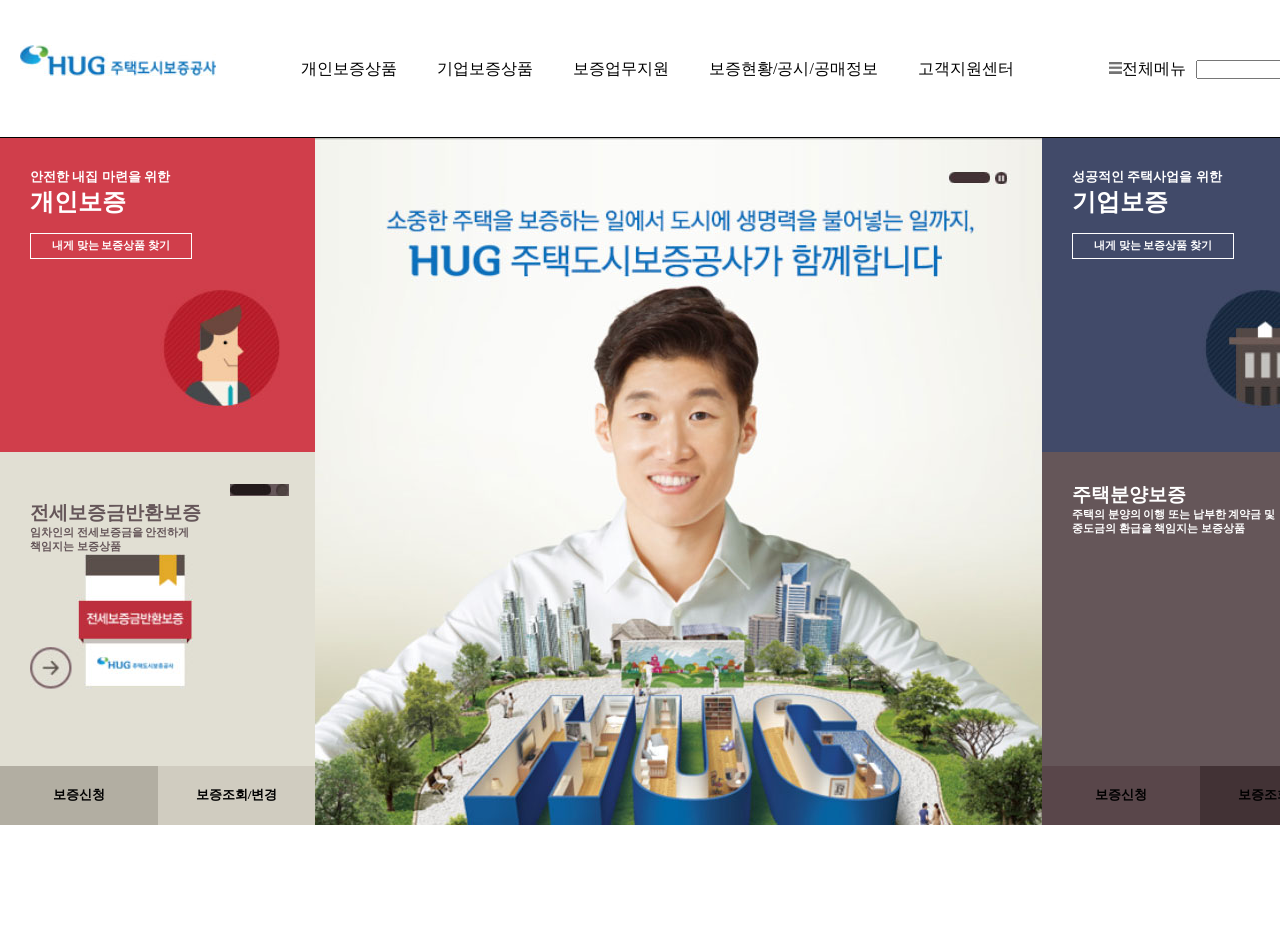
==== index.html @ 5ee12193 "커밋_01" ====
<!DOCTYPE html>
<html lang="ko">
<head>
    <meta charset="UTF-8">
    <meta name="viewport" content="width=device-width, initial-scale=1.0">
    <link rel="stylesheet" href="css/home_style.css">
    <title>HUG주택도시보증공사</title>
</head>
<body>
    <header id="header">
        <div class="container">
            <nav id="nav">
                <div id="logo">
                    <a href="index.html"><img src="img/logo.jpg" alt="HUGlogo"></a>
                </div>
                <ul class="gnb">
                    <li><a href="#">개인보증상품</a></li>
                    <li><a href="#">기업보증상품</a></li>
                    <li><a href="#">보증업무지원</a></li>
                    <li><a href="#">보증현황&sol;공시&sol;공매정보</a></li>
                    <li><a href="#">고객지원센터</a></li>
                </ul>
                <ul class="lnb">
                    <li><a href="#"><img src="img/bar.jpg" alt="bar">전체메뉴</a></li>
                    <form action="">
                        <input class="search" type="search">
                        <input class="button" type="button">
                    </form>
                </ul>
            </nav>
        </div>
    </header>
    <main id="main">
        <div class="container">
            <div class="content1">
                <div class="cont1_box1">
                    <h5>안전한 내집 마련을 위한</h5>
                    <h2>개인보증</h2>
                    <a href="#"><h6>내게 맞는 보증상품 찾기</h6></a>
                    <img src="img/img_01.jpg" alt="img_01">
                </div>
                <div class="cont1_box2">
                    <img class="dot02" src="img/dot_02.jpg" alt="dot_02">
                    <h3>전세보증금반환보증</h3>
                    <h6>임차인의 전세보증금을 안전하게
                        <p>책임지는 보증상품</p></h6>
                    <img src="img/arrow_01.jpg" alt="arrow_01">
                    <img src="img/img_03.jpg" alt="img_03">
                </div>
                <div class="cont1_box3">
                    <div class="cont1_3sbox1">
                        <h5>보증신청</h5>
                    </div>
                    <div class="cont1_3sbox2">
                        <h5>보증조회&sol;변경</h5>
                    </div>
                </div>
            </div>
            <div class="content2">
                <div class="cont2_box1">
                    <img src="img/center_img.jpg" alt="center">
                </div>
            </div>
            <div class="content3">
                <div class="cont3_box1">
                    <h5>성공적인 주택사업을 위한</h5>
                    <h2>기업보증</h2>
                    <a href="#"><h6>내게 맞는 보증상품 찾기</h6></a>
                    <img src="img/img_02.jpg" alt="img_01">
                </div>
                <div class="cont3_box2">
                    <h3>주택분양보증</h3>
                    <h6>주택의 분양의 이행 또는 납부한 계약금 및
                        <p>중도금의 환급을 책임지는 보증상품</p></h6>
                </div>
                <div class="cont3_box3">
                    <div class="cont3_3sbox1">
                        <h5>보증신청</h5>
                    </div>
                    <div class="cont3_3sbox2">
                        <h5>보증조회&sol;변경</h5>
                    </div>
                </div>
            </div>
        </div>
    </main>
    <footer id="footer">
        <div class="container"></div>
    </footer>
</body>
</html>
---- css/home_style.css ----
/* font */

/* reset */
*{margin: 0; padding: 0;}
li{list-style: none;}
a{text-decoration: none; color: black;}

/* layout */
#header{
  width: 100%;
  height: 97px;
  background-color: white;
  /* background-color: rgb(197, 197, 197); */
  margin: 0 auto;
  padding: 20px;
  border-bottom: 1px solid black;
}
#main{
  width: 100%;
  /* height: 687px; */
  background-color: rgb(192, 192, 192);
  /* background-color: grey; */
  margin: 0 auto;
}
#footer{
  width: 100%;
  height: 100px;
  background-color: white;
  /* background-color: rgb(49, 49, 49); */
  margin: 0 auto;
}
.container{
  width: 1357px;
  margin: 0 auto;
  /* background-color: rgba(255, 155, 155, 0.5); */
}





/* header */
#haeder>.container{
  display: flex;
  margin: 0 auto;
}
#nav{
  /* height: 97px; */
  display: flex;
  justify-content: space-between;
  line-height: 97px;
}
#nav #logo{
  padding-top: 2px;
}
#nav ul.gnb{
  display: flex;
  /* margin: 0 auto; */
}
#nav ul.gnb li{
  padding: 0 20px;
}
#nav ul.gnb li a{
  display: inline-block;
}
#nav ul.gnb li a:hover{
  color: aqua;
}
#nav ul.lnb{
  display: flex;
}
#nav ul.lnb li{
  padding: 0 10px;
}
#nav ul.lnb li a{}
#nav ul.lnb li a:hover{
  color: aqua;
}




/* main */
#main>.container{
  display: flex;  
}
.content1{
  width: 315px;
  height: 687px;
}
.cont1_box1{
  width: 315px;
  height: 314px;
  background-color: #d03e4b;
  color: white;
  padding: 30px;
  box-sizing: border-box;
}
.cont1_box1 img{
  position: relative;
  left: 130px;
  top: 30px;
}
.cont1_box1 h2{
  padding-bottom: 15px;
}
.cont1_box1 a h6{
  width: 150px;
  border: 1px solid white;
  padding: 5px;
  text-align: center;
  color: white;
}
.cont1_box2{
  width: 315px;
  height: 314px;
  background-color: #e1dfd3;

  color: #655659;
  padding: 30px;
  box-sizing: border-box;
}
.cont1_box2 img.dot02{
  position: relative;
  left: 200px;
}

.cont1_box3{
  width: 315px;
  height: 59px;
  display: flex;
  flex-wrap: wrap;
}
.cont1_3sbox1{
  width: 158px;
  height: 59px;
  background-color:#b2aea2;
  text-align: center;
  padding: 20px;
  box-sizing: border-box;
}
.cont1_3sbox2{
  width: 157px;
  height: 59px;
  background-color: #d0ccc0;
  text-align: center;
  padding: 20px;
  box-sizing: border-box;
}
.content2{
  width: 727px;
  height: 687px;
}
.cont2_box1{
  width: 727px;
  height: 687px;
  background-color: yellow;
}
.content3{
  width: 315px;
  height: 687px;
  /* display: flex; */
  /* flex-wrap: wrap; */
}
.cont3_box1{
  width: 315px;
  height: 314px;
  background-color: #414a69;
  color: white;
  padding: 30px;
  box-sizing: border-box;
}
.cont3_box1 img{
  position: relative;
  left: 130px;
  top: 30px;
}
.cont3_box1 h2{
  padding-bottom: 15px;
}
.cont3_box1 a h6{
  width: 150px;
  border: 1px solid white;
  padding: 5px;
  text-align: center;
  color: white;
}
.cont3_box2{
  width: 315px;
  height: 314px;
  background-color: #655659;
  color: white;
  padding: 30px;
  box-sizing: border-box;
}
.cont3_box3{
  width: 315px;
  height: 59px;
  /* background-color: yellowgreen; */
  display: flex;
  flex-wrap: wrap;
}
.cont3_3sbox1{
  width: 158px;
  height: 59px;
  background-color: #59464a;
  text-align: center;
  padding: 20px;
  box-sizing: border-box;
}
.cont3_3sbox2{
  width: 157px;
  height: 59px;
  background-color: #423235;
  text-align: center;
  padding: 20px;
  box-sizing: border-box;
}



/* footer */
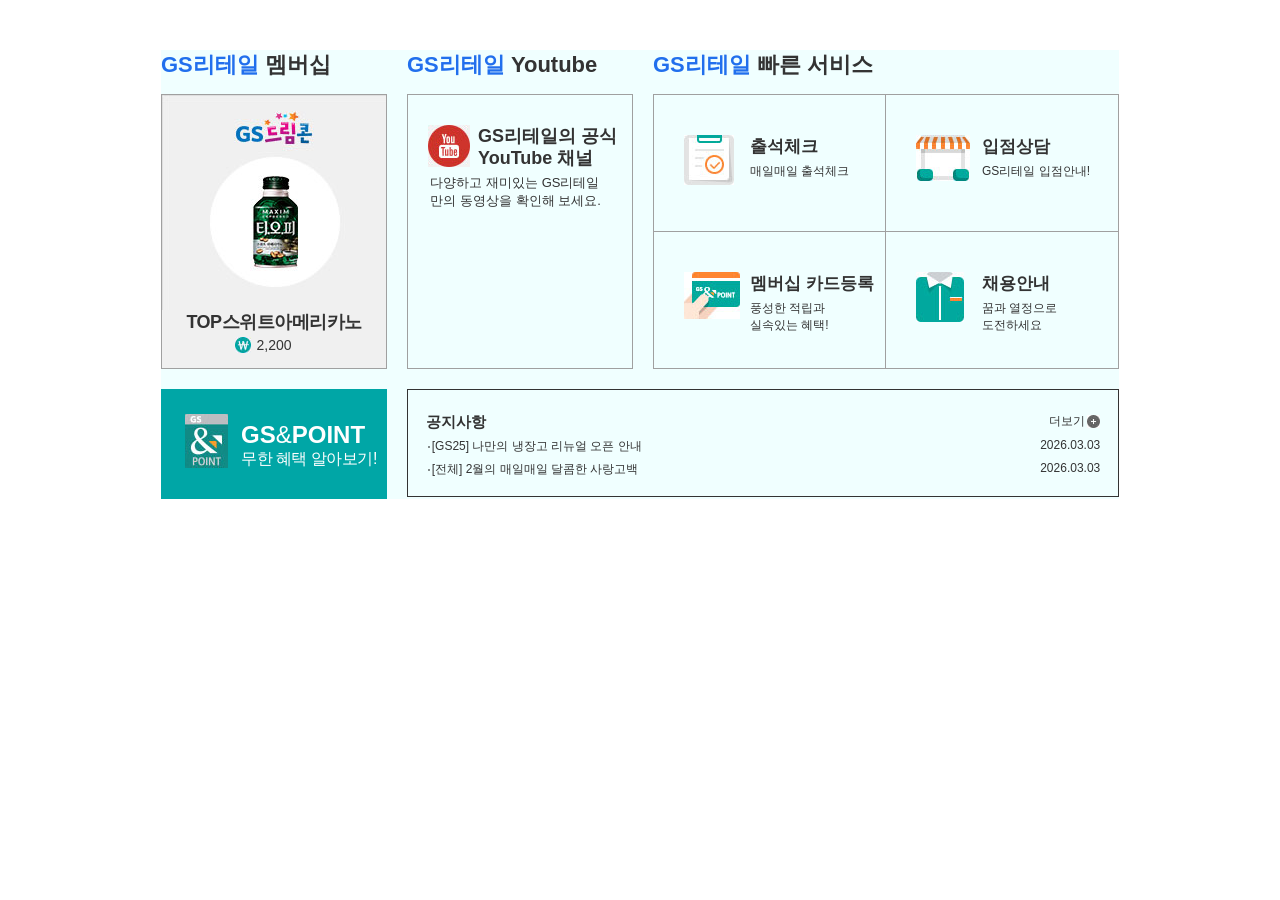
==== commit 618ceaf4: "커밋02" ====
--- a/index.html
+++ b/index.html
@@ -3,89 +3,83 @@
 <head>
     <meta charset="UTF-8">
     <meta name="viewport" content="width=device-width, initial-scale=1.0">
-    <link rel="stylesheet" href="css/home_style.css">
-    <title>HUG주택도시보증공사</title>
+    <link rel="stylesheet" href="css/font.css">
+    <link rel="stylesheet" href="css/reset.css">
+    <link rel="stylesheet" href="css/style.css">
+    <title>gs리테일_T</title>
 </head>
 <body>
-    <header id="header">
-        <div class="container">
-            <nav id="nav">
-                <div id="logo">
-                    <a href="index.html"><img src="img/logo.jpg" alt="HUGlogo"></a>
-                </div>
-                <ul class="gnb">
-                    <li><a href="#">개인보증상품</a></li>
-                    <li><a href="#">기업보증상품</a></li>
-                    <li><a href="#">보증업무지원</a></li>
-                    <li><a href="#">보증현황&sol;공시&sol;공매정보</a></li>
-                    <li><a href="#">고객지원센터</a></li>
-                </ul>
-                <ul class="lnb">
-                    <li><a href="#"><img src="img/bar.jpg" alt="bar">전체메뉴</a></li>
-                    <form action="">
-                        <input class="search" type="search">
-                        <input class="button" type="button">
-                    </form>
-                </ul>
-            </nav>
+    <section id="gs_wrap">
+        <div class="member">
+            <div class="title">
+                <h2><span>GS리테일</span> 멤버십</h2>
+            </div>
+            <div class="member_content">
+                <h3>TOP스위트아메리카노</h3>
+                <p>2,200</p>
+            </div>
+
         </div>
-    </header>
-    <main id="main">
-        <div class="container">
-            <div class="content1">
-                <div class="cont1_box1">
-                    <h5>안전한 내집 마련을 위한</h5>
-                    <h2>개인보증</h2>
-                    <a href="#"><h6>내게 맞는 보증상품 찾기</h6></a>
-                    <img src="img/img_01.jpg" alt="img_01">
-                </div>
-                <div class="cont1_box2">
-                    <img class="dot02" src="img/dot_02.jpg" alt="dot_02">
-                    <h3>전세보증금반환보증</h3>
-                    <h6>임차인의 전세보증금을 안전하게
-                        <p>책임지는 보증상품</p></h6>
-                    <img src="img/arrow_01.jpg" alt="arrow_01">
-                    <img src="img/img_03.jpg" alt="img_03">
-                </div>
-                <div class="cont1_box3">
-                    <div class="cont1_3sbox1">
-                        <h5>보증신청</h5>
-                    </div>
-                    <div class="cont1_3sbox2">
-                        <h5>보증조회&sol;변경</h5>
+        <div class="youtube">
+            <div class="title">
+                <h2><span>GS리테일</span> Youtube</h2>
+            </div>
+                <div class="youtube_content">
+                    <h3>GS리테일의 공식<br>YouTube 채널</h3>
+                    <p>다양하고 재미있는 GS리테일만의 동영상을  확인해 보세요.</p>
+                    <div class="youtube_video">
+                        <iframe width="185" height="122" src="https://www.youtube.com/embed/YCFOLibqF3w?si=jEISmAhgRl-2uG3D" title="YouTube video player" frameborder="0" allow="accelerometer; autoplay; clipboard-write; encrypted-media; gyroscope; picture-in-picture; web-share" referrerpolicy="strict-origin-when-cross-origin" allowfullscreen></iframe>
                     </div>
                 </div>
+        </div>
+        <div class="service">
+            <div class="title">
+                <h2><span>GS리테일</span> 빠른 서비스</h2>
             </div>
-            <div class="content2">
-                <div class="cont2_box1">
-                    <img src="img/center_img.jpg" alt="center">
+            <div class="service_content">
+                <div class="service_cont01">
+                    <div class="chk"></div>
+                    <div class="desc">
+                        <strong>출석체크</strong>
+                        <span>매일매일 출석체크</span>
+                    </div>
                 </div>
-            </div>
-            <div class="content3">
-                <div class="cont3_box1">
-                    <h5>성공적인 주택사업을 위한</h5>
-                    <h2>기업보증</h2>
-                    <a href="#"><h6>내게 맞는 보증상품 찾기</h6></a>
-                    <img src="img/img_02.jpg" alt="img_01">
+                <div class="service_cont02">
+                    <div class="consult"></div>
+                    <div class="desc">
+                        <strong>입점상담</strong>
+                        <span>GS리테일 입점안내!</span>
+                    </div>
                 </div>
-                <div class="cont3_box2">
-                    <h3>주택분양보증</h3>
-                    <h6>주택의 분양의 이행 또는 납부한 계약금 및
-                        <p>중도금의 환급을 책임지는 보증상품</p></h6>
+                <div class="service_cont03">
+                    <div class="memgership"></div>
+                    <div class="desc">
+                        <strong>멤버십 카드등록</strong>
+                        <span>풍성한 적립과</span>
+                        <span>실속있는 혜택!</span>
+                    </div>
                 </div>
-                <div class="cont3_box3">
-                    <div class="cont3_3sbox1">
-                        <h5>보증신청</h5>
-                    </div>
-                    <div class="cont3_3sbox2">
-                        <h5>보증조회&sol;변경</h5>
+                <div class="service_cont04">
+                    <div class="recurt"></div>
+                    <div class="desc">
+                        <strong>채용안내</strong>
+                        <span>꿈과 열정으로</span>
+                        <span>도전하세요</span>
                     </div>
                 </div>
             </div>
         </div>
-    </main>
-    <footer id="footer">
-        <div class="container"></div>
-    </footer>
+        <div class="point">
+            <h2>GS<span>&</span>POINT</h2>
+            <p>무한 혜택 알아보기!</p>
+        </div>
+        <div class="notice">
+            <ul>
+                <li><span class="note">공지사항</span><span class="more">더보기</span></li>
+                <li>&#8231;[GS25] 나만의 냉장고 리뉴얼 오픈 안내<span class="date">2026.03.03</span></li>
+                <li>&#8231;[전체] 2월의 매일매일 달콤한 사랑고백<span class="date">2026.03.03</span></li>
+            </ul>
+        </div>
+    </section>
 </body>
-</html>+</html>
--- a/css/font.css
+++ b/css/font.css
@@ -0,0 +1,18 @@
+@font-face {
+    font-family: 'NanumBarunGothic';
+    src: url('//cdn.jsdelivr.net/font-nanumlight/1.0/NanumBarunGothicWeb.eot');
+    font-weight: 400;
+    font-display: swap;
+}
+@font-face {
+    font-family: 'NanumBarunGothic';
+    src: url('//cdn.jsdelivr.net/font-nanumlight/1.0/NanumBarunGothicWebBold.eot');
+    font-weight: 700;
+    font-display: swap;
+}
+@font-face {
+    font-family: 'NanumBarunGothic';
+    src: url('//cdn.jsdelivr.net/font-nanumlight/1.0/NanumBarunGothicWebLight.eot');
+    font-weight: 300;
+    font-display: swap;
+}
--- a/css/style.css
+++ b/css/style.css
@@ -0,0 +1,214 @@
+#gs_wrap{
+  width: 958px;
+  height: 449px;
+  background-color: azure;
+  margin: 0 auto;
+  margin-top: 50px;
+  display: flex;
+  flex-wrap: wrap;
+  gap: 20px;
+}
+.member{
+  width: 226px;
+}
+.youtube{
+  width: 226px;
+}
+.service{
+  width: 466px;
+}
+.point{
+  width: 226px;
+  height: 110px;
+}
+.notice{
+  width: 712px;
+  height: 108px;
+  border: 1px solid #333;
+  box-sizing: border-box;
+}
+
+
+
+
+
+/* title */
+.title{
+  height: 44px;
+  /* background-color: yellow; */
+}
+.title h2{
+  font-size: 22px;
+}
+.title h2 span{
+  color: #216fed;
+}
+
+
+
+
+
+/* member */
+.member_content{
+  height: 275px;
+  /* background-color: white; */
+  background: #f0f0f0 url(../img/sweet.jpg) no-repeat;
+  text-align: center;
+  border: 1px solid #a0a0a0;
+  box-sizing: border-box;
+}
+.member_content h3{
+  padding-top: 215px;
+  font-size: 18px;
+  letter-spacing: -0.5px;
+}
+.member_content p{
+  font-size: 14px;
+  margin-top: 3px;
+  background: url(../img/won.jpg) no-repeat 35%;
+}
+
+
+
+
+
+/* youtube */
+.youtube_content{
+  height: 275px;
+  background: url(../img/youtube_icon.jpg) no-repeat 20px 30px;
+  border: 1px solid #a0a0a0;
+  box-sizing: border-box;
+}
+.youtube_content h3{
+  margin-left: 70px;
+  padding-top: 30px;
+  font-size: 18px;
+  line-height: 22px;
+}
+.youtube_content p{
+  width: 80%;
+  margin: 0 auto;
+  font-size: 13px;
+  margin-top: 5px;
+  line-height: 18px;
+}
+.youtube_video{
+  width: 185px;
+  height: 122px;
+  /* background: url(../img/youtube.jpg); */
+  margin-left: 20px;
+  margin-top: 10px;
+}
+
+
+
+
+
+/* service */
+.service_content{
+  height: 275px;
+  display: flex;
+  flex-wrap: wrap;
+  border: 1px solid #a0a0a0;
+  box-sizing: border-box;
+}
+.service_cont01, .service_cont02{
+  width: 232px;
+  height: 137px;
+  box-sizing: border-box;
+}
+.service_cont03, .service_cont04{
+  width: 232px;
+  height: 136px;
+  box-sizing: border-box;
+}
+.service_cont01, .service_cont02{
+  border-bottom: 1px solid #a0a0a0;
+  display: flex;
+  padding: 40px 0 40px 30px;
+}
+.service_cont01, .service_cont03{
+  border-right: 1px solid #a0a0a0;
+}
+.service_cont03, .service_cont04{
+  display: flex;
+  padding: 40px 0 40px 30px;
+}
+
+.chk, .consult, .memgership, .recurt{
+  width: 56px;
+  height: 50px;
+  background: yellow;
+  margin-right: 10px;
+}
+.desc>strong{
+  display: block;
+  font-size: 17px;
+  margin-bottom: 5px;
+}
+.desc>span{
+  display: block;
+}
+
+.chk{
+  background: url(../img/check.jpg) no-repeat;
+}
+.consult{
+  background: url(../img/consult.jpg) no-repeat;
+}
+.memgership{
+  background: url(../img/membership.jpg) no-repeat;
+}
+.recurt{
+  background: url(../img/recurt.jpg) no-repeat;
+}
+
+
+
+
+
+/* point */
+.point{
+  background: #00a6a6 url(../img/gs_point.jpg) no-repeat 24px 25px;
+}
+.point h2{
+  padding-top: 32px;
+  margin-left: 80px;
+  color: white;
+  font-size: 24px;
+}
+.point h2 span{
+  font-weight: 300;
+}
+.point p{
+  margin-left: 80px;
+  color: white;
+  font-size: 16px;
+  letter-spacing: -0.5px;
+}
+
+
+
+
+
+/* notice */
+.notice ul{
+  width: 95%;
+  margin: 0 auto;
+  margin-top: 23px;
+}
+.notice ul li{
+  margin-bottom: 6px;
+}
+.notice ul li span.note{
+  font-size: 15px;
+  font-weight: bold;
+}
+.notice ul li span.more{
+  float: right;
+  background: url(../img/plus.jpg) no-repeat right;
+  padding-right: 15px;
+}
+.notice ul li span.date{
+  float: right;
+}
